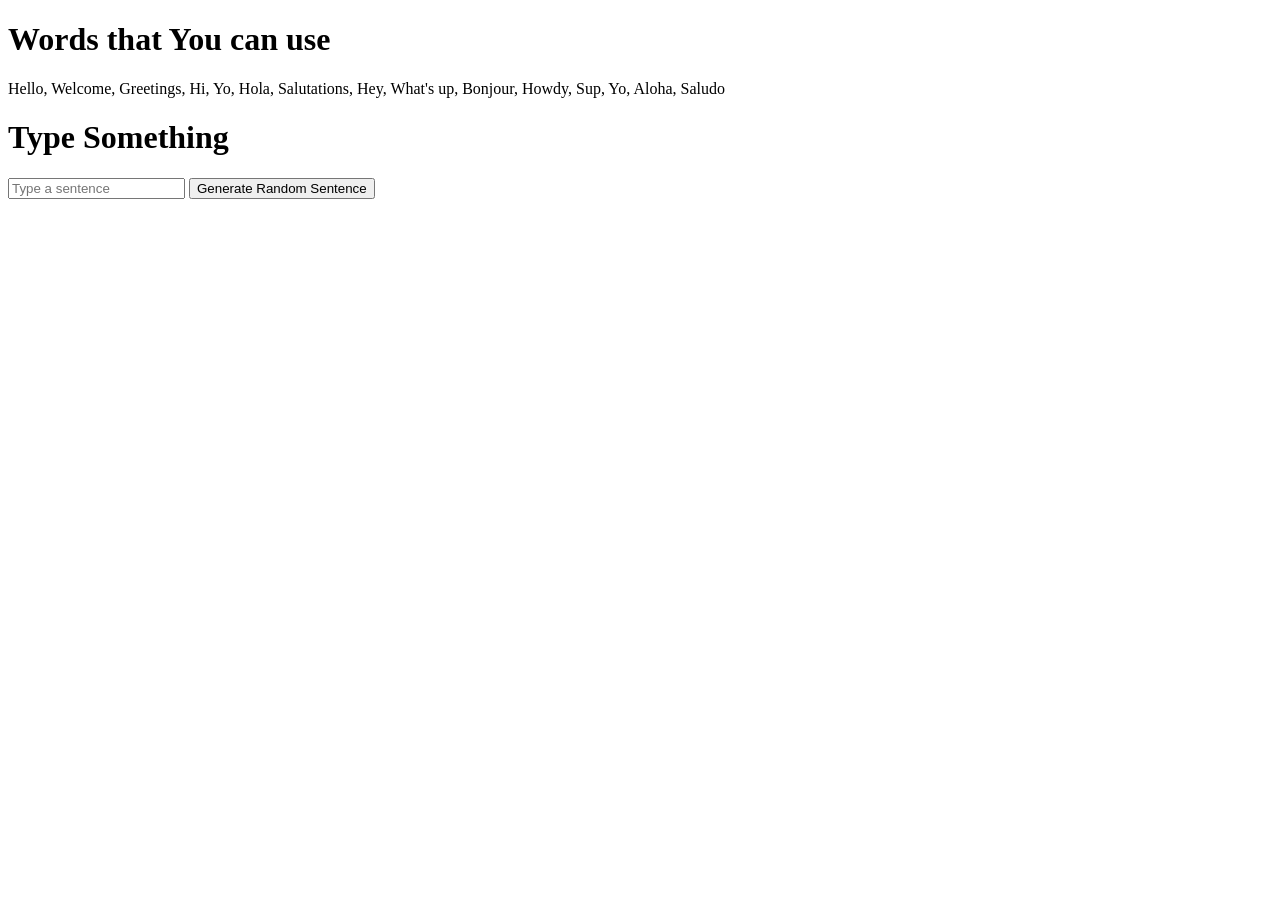
==== FunnySentenceGeneratorWebsite.html @ b08e5c58 "The Website Files are HERE!!!!!!!" ====
<!DOCTYPE html>
<html lang="en">
<head>
    <meta charset="UTF-8">
    <meta name="viewport" content="width=device-width, initial-scale=1.0">
    <title>Random Word Generator</title>
    <link rel="stylesheet" href="FunnySentenceConverter.css">
</head>
<body>
    <div class="words-container">
        <h1>Words that You can use</h1>
        <p>
            Hello, Welcome, Greetings, Hi, Yo, Hola, Salutations, Hey, What's up, Bonjour,
            Howdy, Sup, Yo, Aloha, Saludo
        </p>
    </div>
    <h1>Type Something</h1>

    <input type="text" id="userInput" placeholder="Type a sentence">

    <button onclick="generateRandomSentence()">Generate Random Sentence</button>

    <p id="output"></p>
    
    <script src="FunnySentenceConverterScript.js"></script>
</body>
</html>
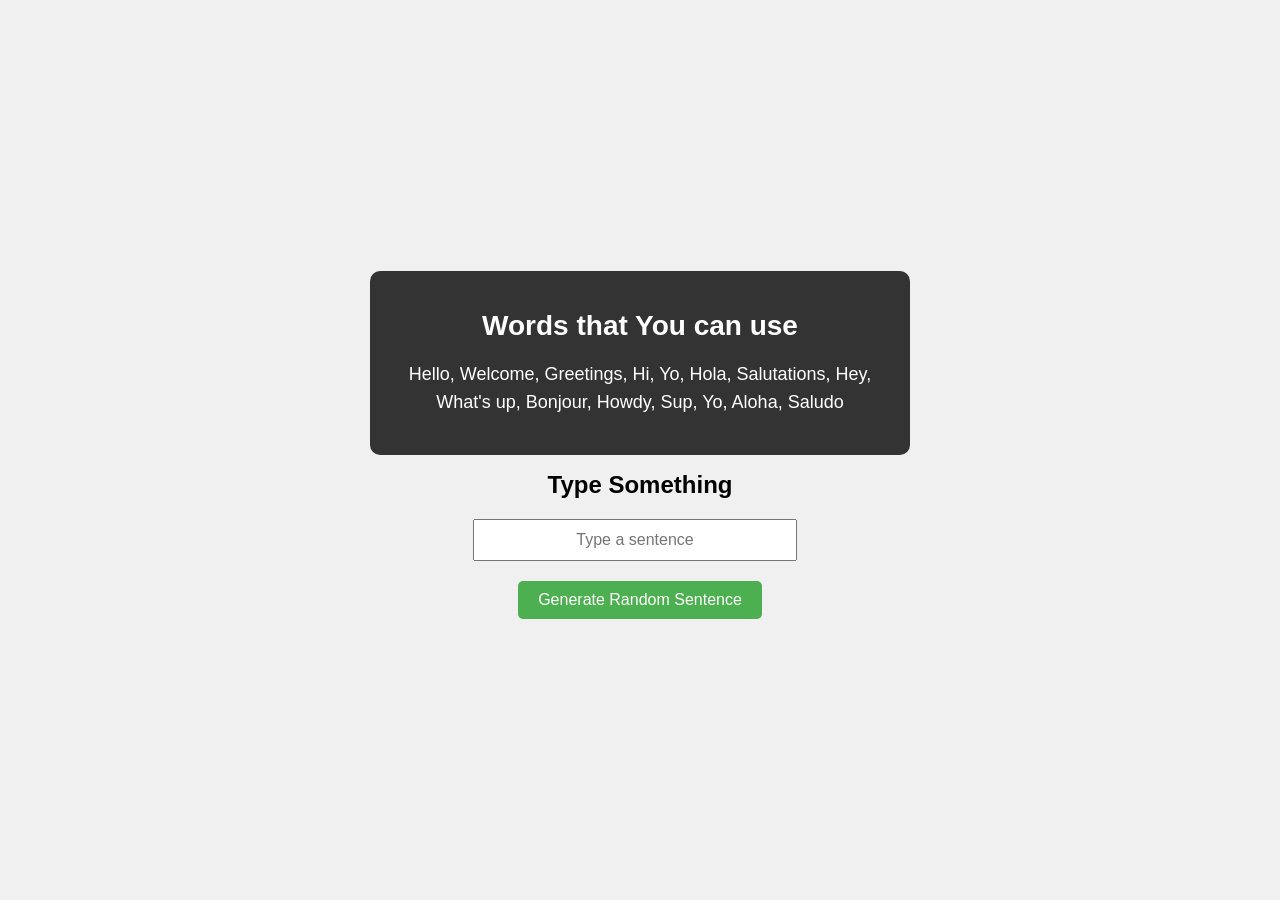
==== commit a6a9b003: "Update FunnySentenceGeneratorWebsite.html" ====
--- a/FunnySentenceGeneratorWebsite.html
+++ b/FunnySentenceGeneratorWebsite.html
@@ -4,7 +4,7 @@
     <meta charset="UTF-8">
     <meta name="viewport" content="width=device-width, initial-scale=1.0">
     <title>Random Word Generator</title>
-    <link rel="stylesheet" href="FunnySentenceConverter.css">
+    <link rel="stylesheet" href="FunnySentenceGenerator.css">
 </head>
 <body>
     <div class="words-container">
@@ -22,6 +22,6 @@
 
     <p id="output"></p>
     
-    <script src="FunnySentenceConverterScript.js"></script>
+    <script src="FunnySentenceGeneratorScript.js"></script>
 </body>
 </html>
--- a/FunnySentenceGenerator.css
+++ b/FunnySentenceGenerator.css
@@ -0,0 +1,66 @@
+body {
+    font-family: Arial, sans-serif;
+    margin: 0;
+    padding: 0;
+    background-color: #f0f0f0;
+    display: flex;
+    justify-content: center;
+    align-items: center;
+    flex-direction: column;
+    height: 100vh;
+}
+
+h1 {
+    font-size: 24px;
+    margin-bottom: 20px;
+}
+
+input[type="text"] {
+    padding: 10px;
+    font-size: 16px;
+    margin-right: 10px;
+    margin-bottom: 20px;
+    width: 300px;
+    text-align: center;
+}
+
+button {
+    padding: 10px 20px;
+    font-size: 16px;
+    cursor: pointer;
+    background-color: #4CAF50;
+    color: white;
+    border: none;
+    border-radius: 5px;
+}
+
+button:hover {
+    background-color: #45a049;
+}
+
+#output {
+    font-size: 20px;
+    margin-top: 20px;
+    color: #333;
+}
+
+.words-container {
+    background-color: #333;
+    color: white;
+    border-radius: 10px;
+    padding: 20px;
+    width: 80%;
+    max-width: 500px;
+    margin-top: 30px;
+    text-align: center;
+}
+
+.words-container h1 {
+    font-size: 28px;
+    margin-bottom: 15px;
+}
+
+.words-container p {
+    font-size: 18px;
+    line-height: 1.6;
+}
